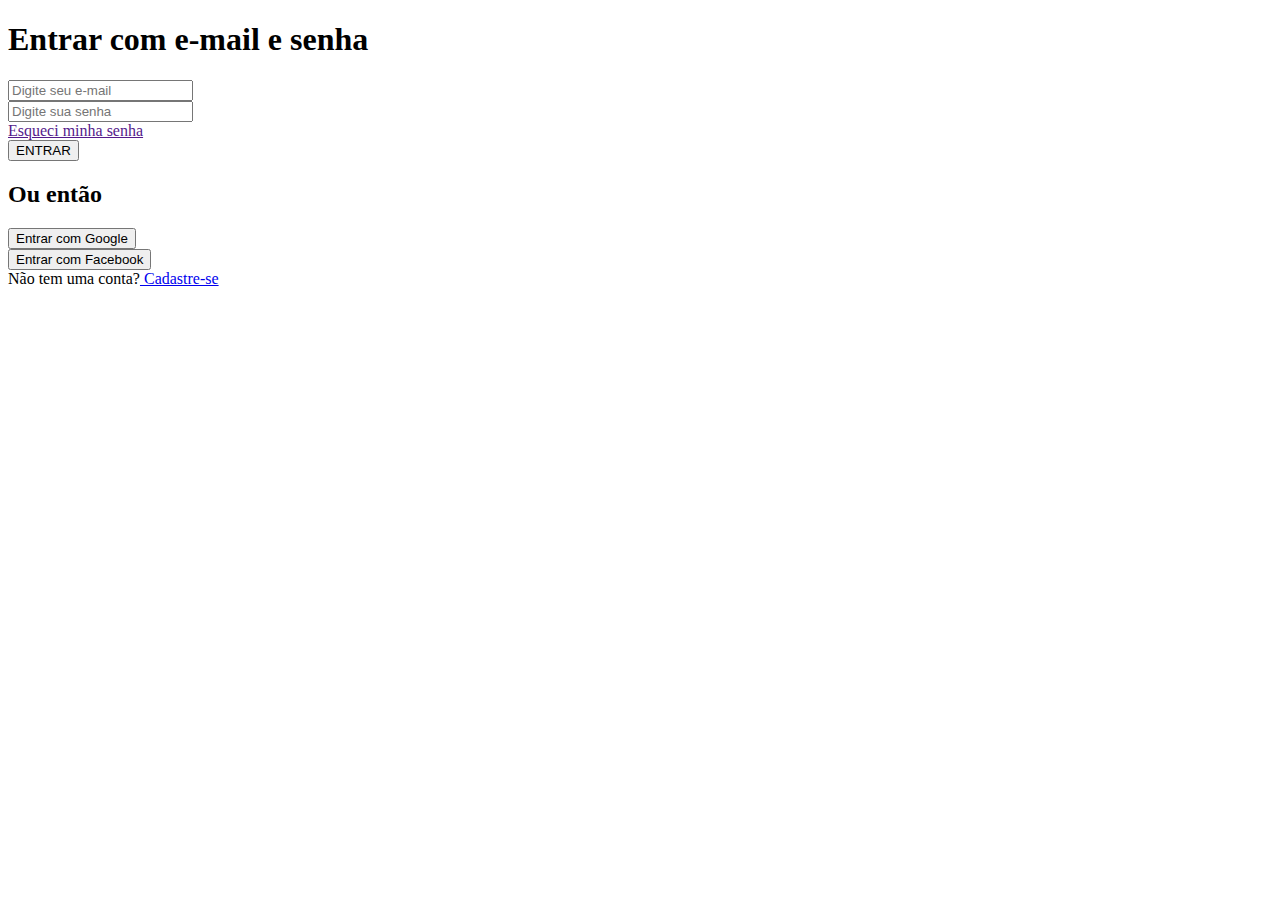
==== loginpage.html @ 635200d0 "Add files via upload" ====
<!DOCTYPE html>
<html lang="pt-br">
    <head>
        <meta charset="UTF-8">
        <meta name="viewport" content="width=device-width, initial-scale=1.0">
        <meta name="author" content="João Vinícius Costa">
        <title>Voulez-Vous</title>
    </head>
    <body>
        <header>
            <nav>
            </nav>
        </header>
        <main>
            <h1>Entrar com e-mail e senha</h1>
            <input type="email" placeholder="Digite seu e-mail">
            <br>
            <input type="password" placeholder="Digite sua senha">
            <br>
            <a href="">Esqueci minha senha</a>
            <br>
            <button onclick="document.location='index.html'">ENTRAR</button>
            <h2>Ou então</h2>
            <button>Entrar com Google</button>
            <br>
            <button>Entrar com Facebook</button>
            <br>
            Não tem uma conta?<a href="registerpgpersonal.html"> Cadastre-se</a>
        </main>
        <footer>

        </footer>
    </body>
</html>
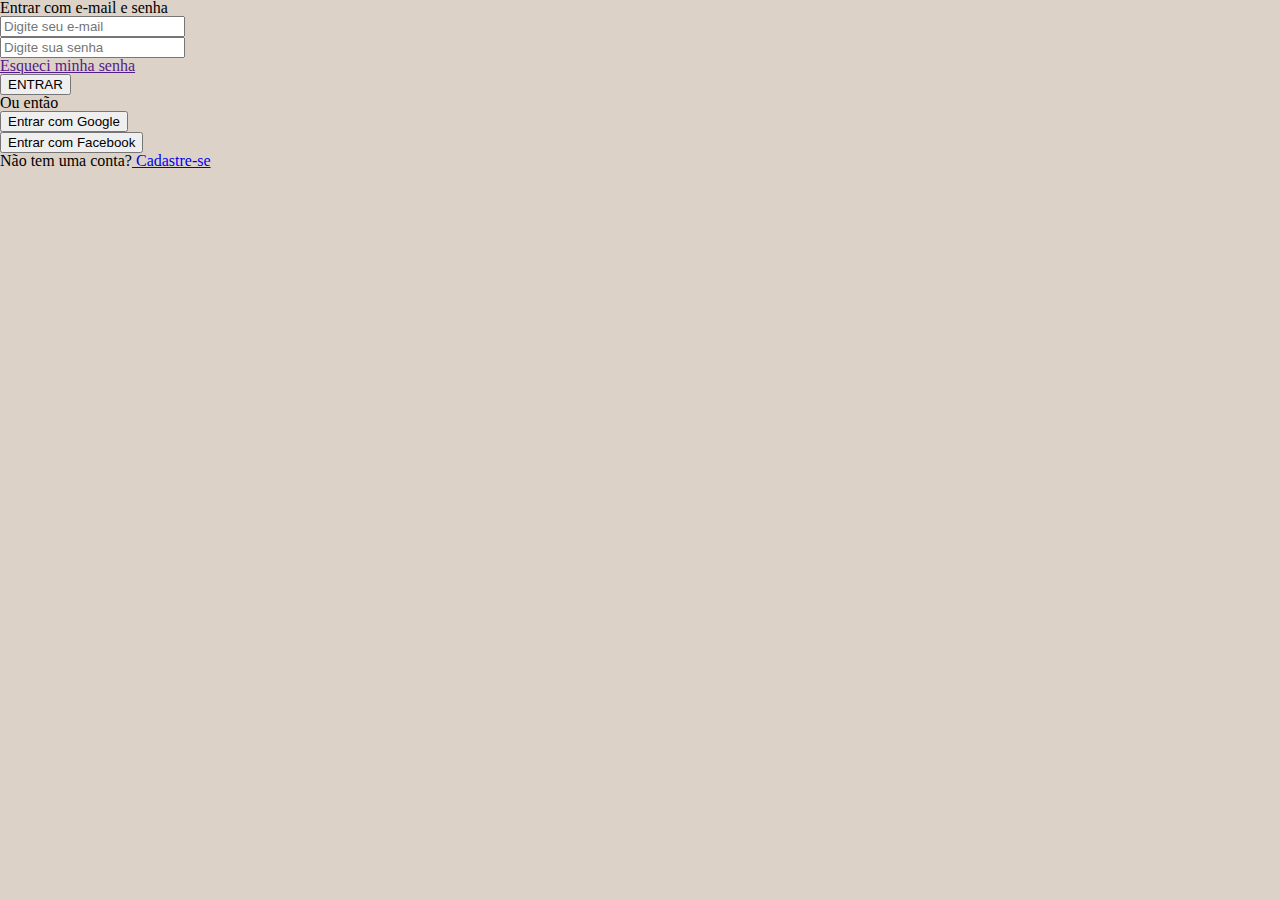
==== commit ef2d93bb: "Add files via upload" ====
--- a/loginpage.html
+++ b/loginpage.html
@@ -5,6 +5,8 @@
         <meta name="viewport" content="width=device-width, initial-scale=1.0">
         <meta name="author" content="João Vinícius Costa">
         <title>Voulez-Vous</title>
+        <link rel="stylesheet" href="css/reset.css"> 
+        <link rel="stylesheet" href="css/login.css">
     </head>
     <body>
         <header>
--- a/css/login.css
+++ b/css/login.css
@@ -0,0 +1,3 @@
+body{
+    background-color: #DCD2C8;
+}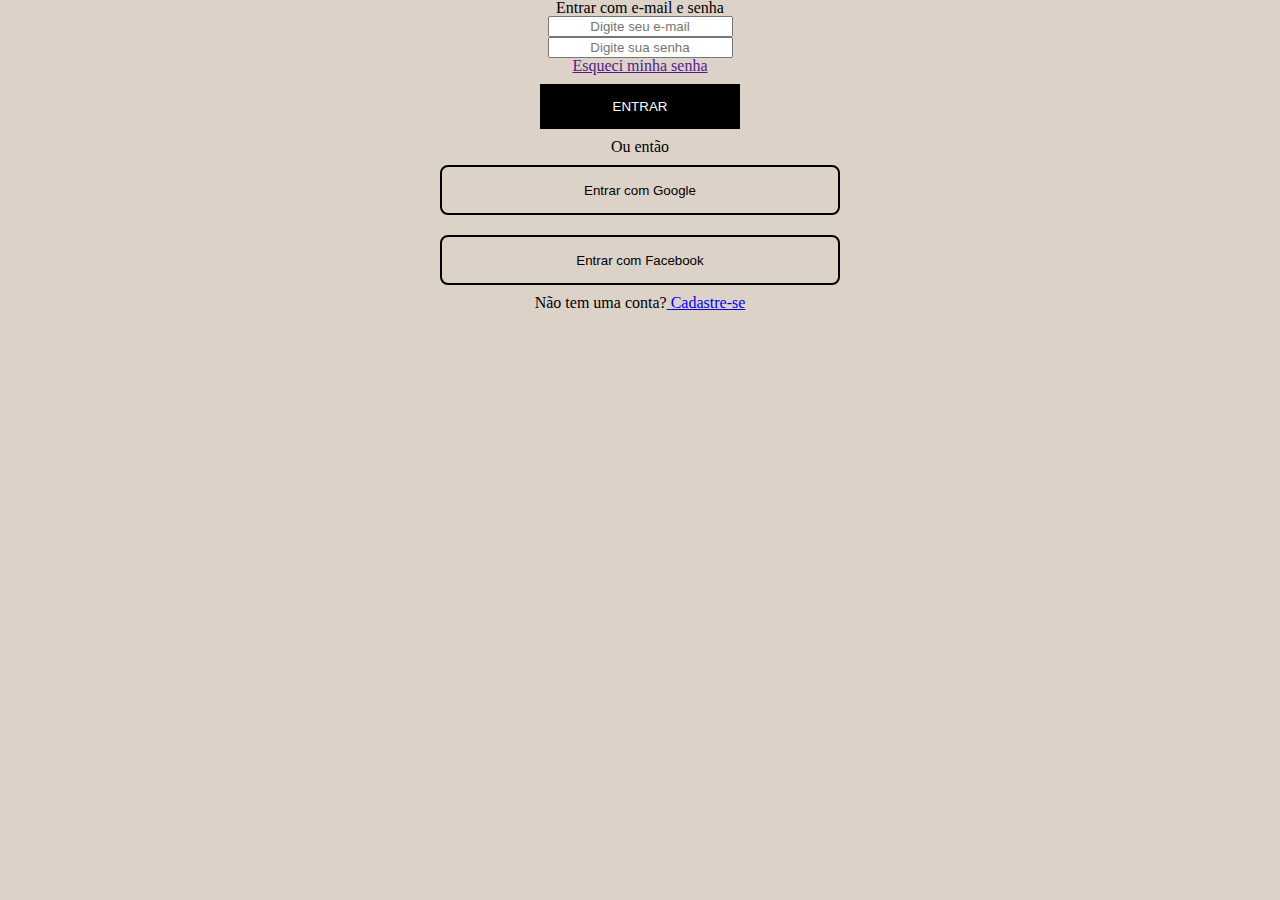
==== commit b918b4c4: "Add files via upload" ====
--- a/loginpage.html
+++ b/loginpage.html
@@ -15,13 +15,15 @@
         </header>
         <main>
             <h1>Entrar com e-mail e senha</h1>
-            <input type="email" placeholder="Digite seu e-mail">
-            <br>
-            <input type="password" placeholder="Digite sua senha">
-            <br>
+            <div>
+                <input type="email" placeholder="Digite seu e-mail">
+                <br>
+                <input type="password" placeholder="Digite sua senha">
+                <br>
+            </div>
             <a href="">Esqueci minha senha</a>
             <br>
-            <button onclick="document.location='index.html'">ENTRAR</button>
+            <button class="entrar" onclick="document.location='index.html'">ENTRAR</button>
             <h2>Ou então</h2>
             <button>Entrar com Google</button>
             <br>
--- a/css/login.css
+++ b/css/login.css
@@ -1,3 +1,22 @@
+*{
+    text-align: center;
+}
 body{
     background-color: #DCD2C8;
+}
+.entrar{
+    background-color: black;
+    border: none;
+    color: white;
+    border-radius: 0;
+    width: 200px;
+    height: 45px;
+}
+button{
+    background-color: #DCD2C8;
+    border: 2px solid black;
+    border-radius: 8px;
+    margin: 10px;
+    width: 400px;
+    height: 50px;
 }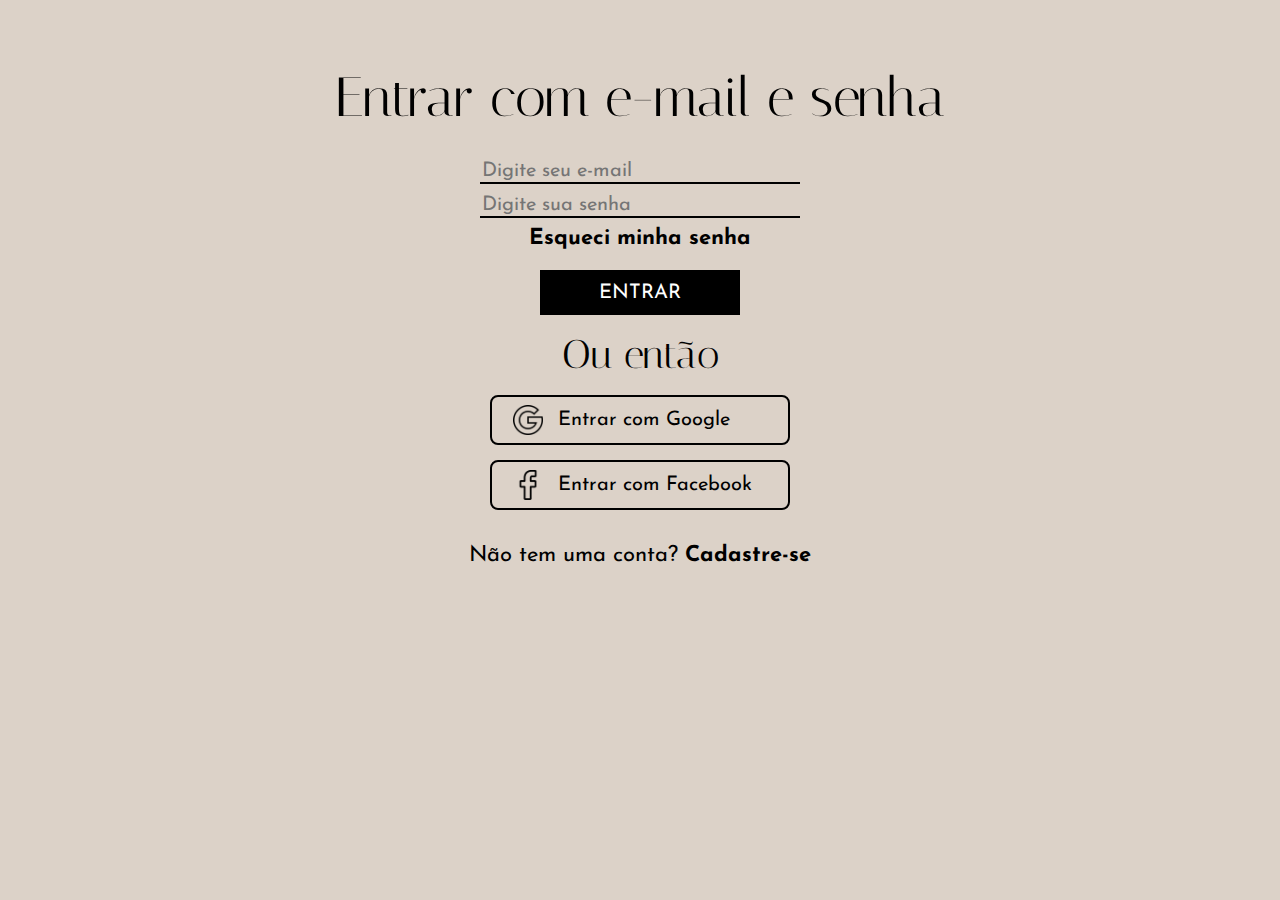
==== commit 94475096: "Add files via upload" ====
--- a/loginpage.html
+++ b/loginpage.html
@@ -15,21 +15,18 @@
         </header>
         <main>
             <h1>Entrar com e-mail e senha</h1>
-            <div>
+            <div class="emailsenha">
                 <input type="email" placeholder="Digite seu e-mail">
-                <br>
                 <input type="password" placeholder="Digite sua senha">
-                <br>
             </div>
-            <a href="">Esqueci minha senha</a>
-            <br>
-            <button class="entrar" onclick="document.location='index.html'">ENTRAR</button>
-            <h2>Ou então</h2>
-            <button>Entrar com Google</button>
-            <br>
-            <button>Entrar com Facebook</button>
-            <br>
-            Não tem uma conta?<a href="registerpgpersonal.html"> Cadastre-se</a>
+                <a href="" class="a">Esqueci minha senha</a>
+                <div class="entrarcom">
+                <button class="entrar" onclick="document.location='index.html'">ENTRAR</button>
+                <h2>Ou então</h2>
+                <button class="socialbutton"><img src="img/google.png" alt="ícone preto Google"><span>Entrar com Google</span></button>
+                <button class="socialbutton"><img src="img/facebook.png" alt="ícone preto Facebook"><span>Entrar com Facebook</span></button>
+            </div>
+            <p>Não tem uma conta?<a href="registerpgpersonal.html"> Cadastre-se</a></p>
         </main>
         <footer>
 
--- a/css/login.css
+++ b/css/login.css
@@ -1,9 +1,35 @@
+@import url('https://fonts.googleapis.com/css2?family=Italiana&display=swap');
+@import url('https://fonts.googleapis.com/css2?family=Italiana&family=Josefin+Sans:ital,wght@0,100..700;1,100..700&display=swap');
 *{
     text-align: center;
 }
+
+.italiana-regular {
+    font-family: "Italiana", sans-serif;
+    font-weight: 400;
+    font-style: normal;
+  }
+
+.josefin-sans textos {
+    font-family: "Josefin Sans", sans-serif;
+    font-optical-sizing: auto;
+    font-weight: 400;
+    font-style: normal;
+}
+
 body{
     background-color: #DCD2C8;
+    display: flex;
+    justify-content: center;
+    align-items: center;
 }
+
+main {
+    max-width: 800px;
+    width: 100%;
+    padding: 20px;
+}
+
 .entrar{
     background-color: black;
     border: none;
@@ -11,12 +37,88 @@
     border-radius: 0;
     width: 200px;
     height: 45px;
+    cursor: pointer;
+    margin-top: 20px;
+    font-size: 20px;
 }
-button{
+    
+input{
+    text-align: center;
+    display: block;
+    border-bottom: 2px solid #000;
+    background-color: #DCD2C8;
+    border-top: 0;
+    border-left: 0;
+    border-right: 0;
+    margin: 0 auto 10px auto;
+    box-sizing: border-box;
+    width: 40%;
+    font-size: 20px;
+    text-align: left;
+}
+
+h1,h2{
+    font-family: "Italiana", sans-serif;
+    font-weight: 400;
+    font-style: normal;
+    text-align: center;
+}
+
+h1{
+    font-size: 55px;
+    margin-top: 50px;
+    margin-bottom: 35px;
+}
+
+h2{
+    font-size: 40px;
+    margin: 20px;
+}
+
+label,button,a,textarea,p,input {
+    font-family: "Josefin Sans", sans-serif;
+    font-optical-sizing: auto;
+    font-weight: 400;
+    font-style: normal;
+}
+
+img{
+    width: 30px;
+    display: inline-block;
+    margin-right: 15px;
+    margin-left: 15px;
+}
+
+span{
+    font-size: 20px;
+}
+
+.socialbutton{
     background-color: #DCD2C8;
     border: 2px solid black;
     border-radius: 8px;
-    margin: 10px;
-    width: 400px;
+    margin-bottom: 15px;
+    width: 300px;
     height: 50px;
+    display: flex;
+    align-items: center;
+    cursor: pointer;
+}
+
+.entrarcom{
+    display: flex;
+    flex-direction: column;
+    align-items: center;
+}
+
+p{
+    margin-top: 20px;
+    font-size: 22px;
+}
+
+a {
+    color:#000;
+    font-size: 22px;
+    text-decoration: none;
+    font-weight: bold;
 }